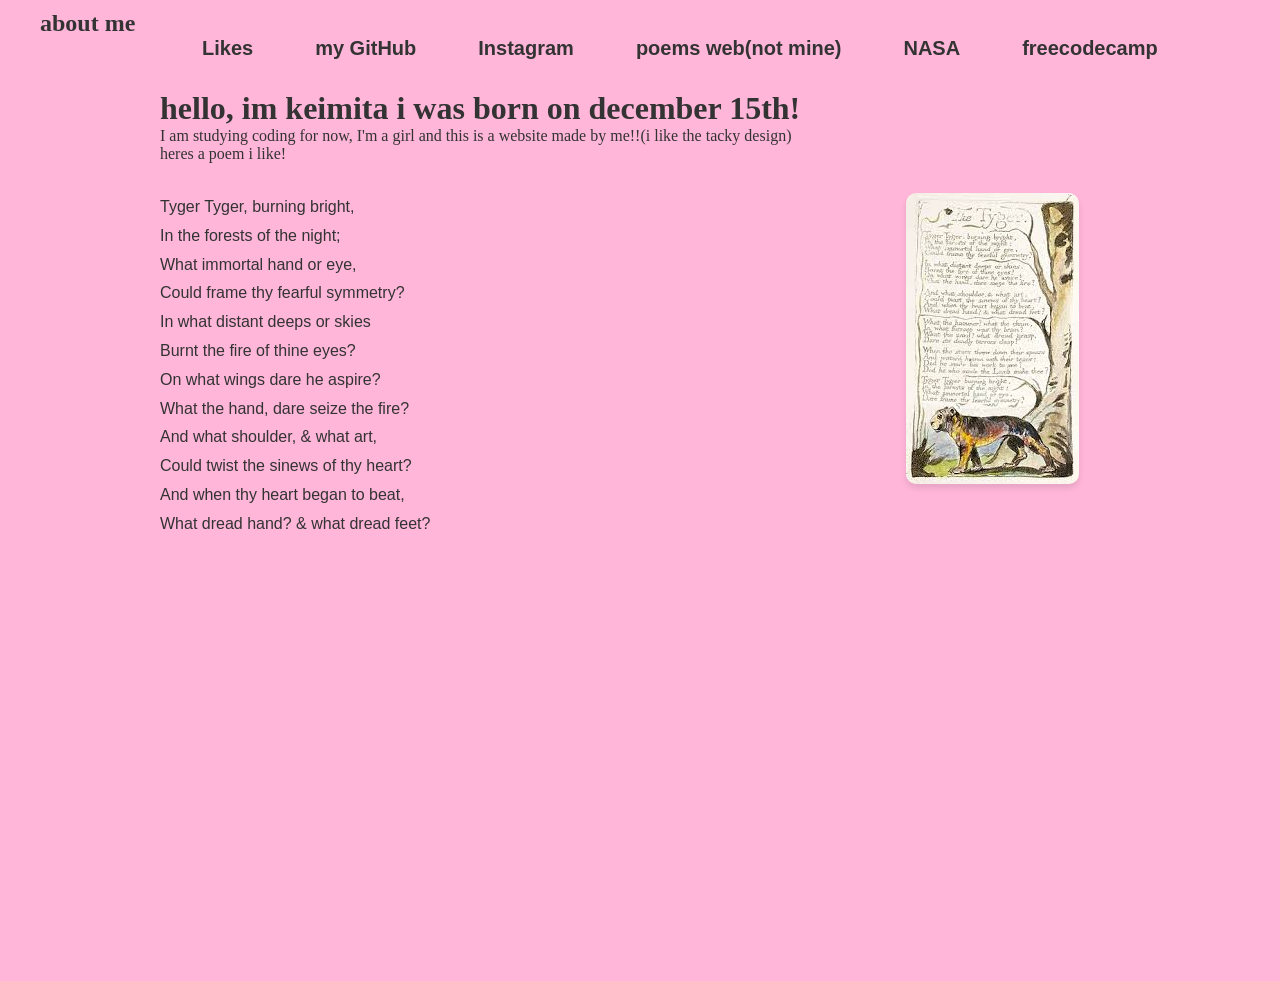
==== index.html @ 2678ea62 "Update index.html" ====
<!DOCTYPE html>
<html lang="en">
<head>
    <title>my web</title>
    <link rel="stylesheet" href="css.css">
    <meta name="viewport" content="width=device-width, initial-scale=1.0">
</head>
<body>
    <div class="main">
        <div class="navbar">
            <div class="icon">
                <h2 class="logo">about me</h2>
            </div>
            <div class="menu">
                <ul>
                  <ul>
                <li><a href="https://canva.link/hp7c3okau1qex1i">Likes</a></li>
                <li><a href="https://github.com/coding4ulater">my GitHub</a></li>
                <li><a href="https://www.instagram.com/keimi.ta?igsh=b2traXY0YWF1a3Bq">Instagram</a></li>
                <li><a href="https://www.poetryfoundation.org/">poems web(not mine)</a></li>
                <li><a href="https://www.nasa.gov/">NASA</a></li>
                <li><a href="https://www.freecodecamp.org/">freecodecamp</a></li>
                 </ul>
            </div>
        </div>

       <div class="content">
    <h1>hello, im keimita i was born on december 15th!</h1>
    <p>I am studying coding for now, I'm a girl and this is a website made by me!!(i like the tacky design)</p>
    

    <p>heres a poem i like!</p>

    <div class="poem-container">
        <div class="poem-text">
            <p>
                Tyger Tyger, burning bright,<br>
                In the forests of the night;<br>
                What immortal hand or eye,<br>
                Could frame thy fearful symmetry?
            </p>

            <p>
                In what distant deeps or skies<br>
                Burnt the fire of thine eyes?<br>
                On what wings dare he aspire?<br>
                What the hand, dare seize the fire?
            </p>

            <p>
                And what shoulder, &amp; what art,<br>
                Could twist the sinews of thy heart?<br>
                And when thy heart began to beat,<br>
                What dread hand? &amp; what dread feet?
            </p>
        </div>

        <div class="poem-image">
            <img src="tiger.jpg" alt="Tiger illustration from Blake's The Tyger">
        </div>
    </div>

</div>
          
        </div>
    </div>
</body>
</html>
---- css.css ----
*{
    margin: 0;
    padding: 0;


}

.main{
    width: 100%;
    background: #FFB6D9;
    height: 109vh;
}

.navbar{
    width: 1200px;
    height: 70px;
    margin: auto;
}

menu{
    width: 400px;
    float: left;
    height: 70px;
}

ul{
    float: left;
    display: flex;
    justify-content: center;
    align-items: center;
    height: 70px;
}

ul li{
    list-style: none;
    margin-left: 62px;
    margin-top: 27px;
    font-size: 20px;
    font-weight: bold;
}


ul li a{
    text-decoration: none;
    color: #333;
    font-family: sans-serif;
    font-weight: 20px;
    transition: 0.4s ease-in-out;
}

ul li a:hover{
    color: #C9176E;
}


.content{
    width: 1100px;
    height: auto;
    margin: 0 auto;
    color: #333;
    padding: 20px;
}

.content .paragraph{
    padding-left: 30px;
    padding-top: 160px; 
    font-family: sans-serif;
    letter-spacing: 1px;    
    line-height: 1.0;
}

content .h1{
    padding-left: 20px;
    font-family: sans-serif;
    font-size: 50px;
    padding-top: 20px;
    cursor: pointer;
    background: #FF69B4;
}

.content {
    overflow: auto;    
}

.logo{
    width: 100px;
    float: left;
    height: 70px;
    margin-top: 10px;
    color: #333;
}

/* Poem with image layout */
.poem-container {
    display: flex;
    gap: 30px;
    align-items: flex-start;
    margin-top: 30px;
    flex-wrap: wrap;
}

.poem-text {
    flex: 1;
    min-width: 250px;
    font-family: sans-serif;
    line-height: 1.8;
    font-size: 16px;
}

.poem-image {
    flex: 1;
    min-width: 250px;
    display: flex;
    justify-content: center;
    align-items: center;
}

.poem-image img {
    max-width: 100%;
    height: auto;
    border-radius: 10px;
    box-shadow: 0 4px 6px rgba(0, 0, 0, 0.1);
}

/* Mobile responsiveness */
@media (max-width: 768px) {
    .navbar {
        width: 100%;
        padding: 0 10px;
        box-sizing: border-box;
    }

    ul li {
        margin-left: 15px;
        font-size: 14px;
    }

    .content {
        width: 100%;
        padding: 15px;
    }

    .content h1 {
        font-size: 28px;
    }

    .poem-container {
        flex-direction: column;
        gap: 20px;
    }

    .poem-text {
        font-size: 14px;
    }

    .poem-image {
        width: 100%;
    }
}

@media (max-width: 480px) {
    ul li {
        margin-left: 8px;
        font-size: 12px;
        margin-top: 15px;
    }

    .content h1 {
        font-size: 20px;
    }

    .content p {
        font-size: 13px;
    }

    .poem-text {
        font-size: 13px;
        line-height: 1.6;
    }
}
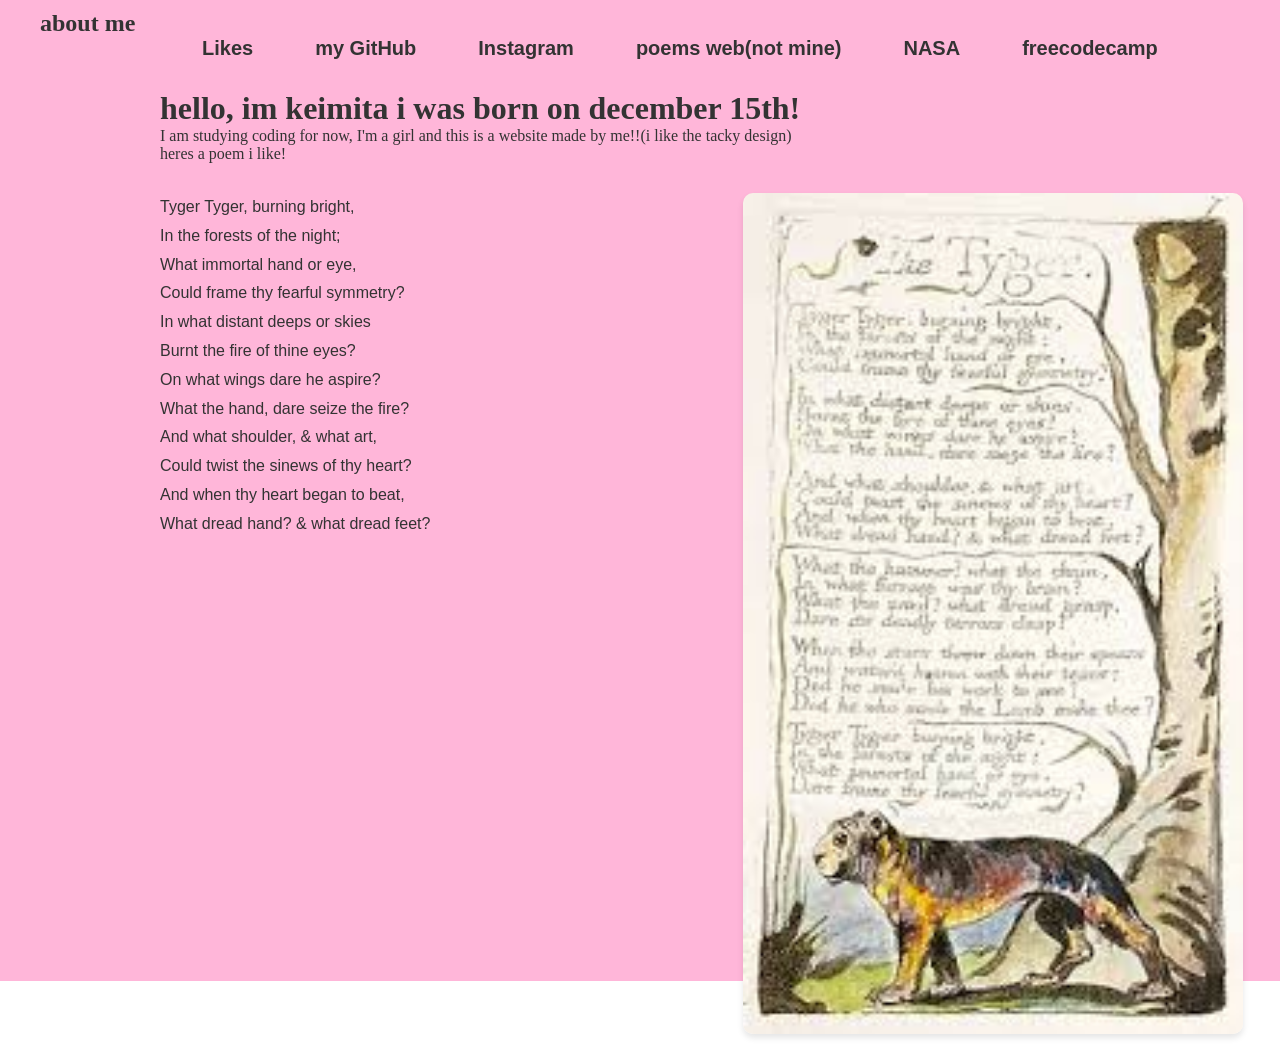
==== commit 1f0ae78b: "Set tiger image to 500px width" ====
--- a/index.html
+++ b/index.html
@@ -56,7 +56,7 @@
         </div>
 
         <div class="poem-image">
-            <img src="tiger.jpg" alt="Tiger illustration from Blake's The Tyger">
+            <img src="tiger.jpg" alt="Tiger illustration from Blake's The Tyger" width="500">
         </div>
     </div>
 
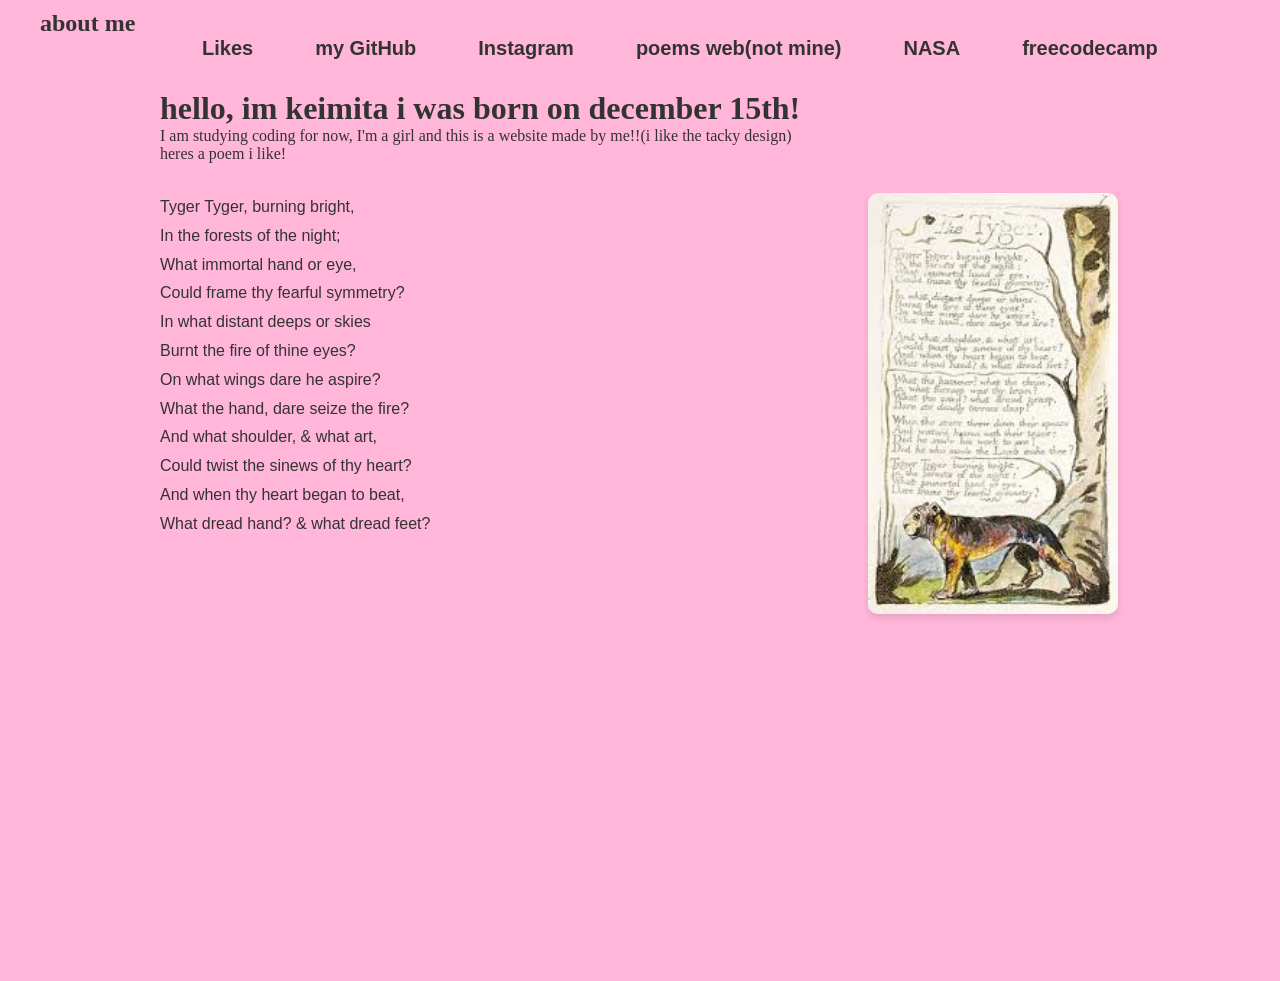
==== commit fcada158: "size" ====
--- a/index.html
+++ b/index.html
@@ -56,7 +56,7 @@
         </div>
 
         <div class="poem-image">
-            <img src="tiger.jpg" alt="Tiger illustration from Blake's The Tyger" width="500">
+            <img src="tiger.jpg" alt="the mentalist" width="250px">
         </div>
     </div>
 
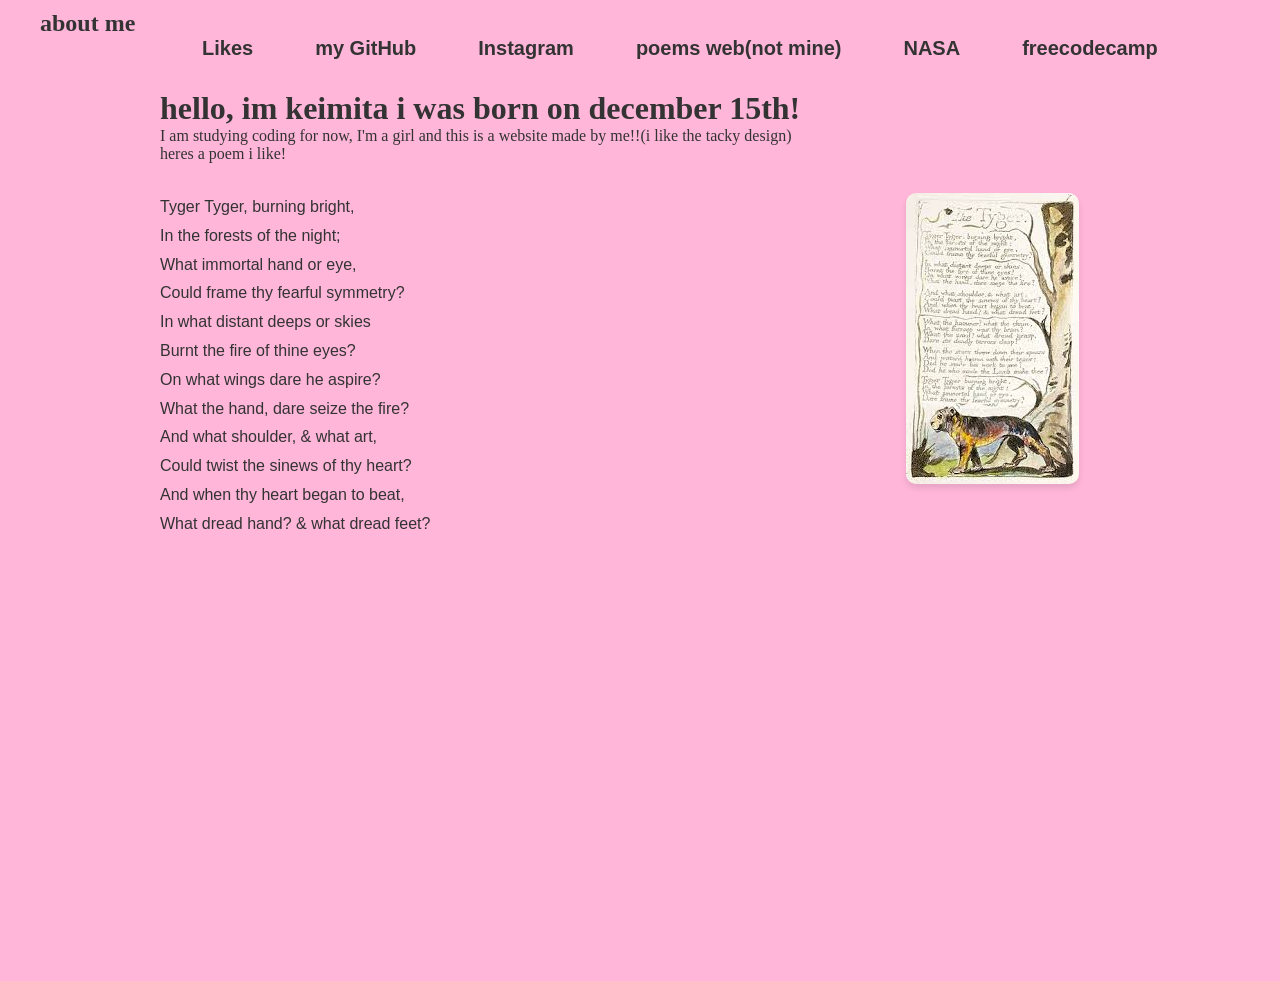
==== commit bcfee068: "Apply responsive improvements: fix HTML structure and enable vertical layout on phones" ====
--- a/index.html
+++ b/index.html
@@ -7,27 +7,25 @@
 </head>
 <body>
     <div class="main">
-        <div class="navbar">
+        <header class="navbar">
             <div class="icon">
                 <h2 class="logo">about me</h2>
             </div>
-            <div class="menu">
+            <nav class="menu">
                 <ul>
-                  <ul>
-                <li><a href="https://canva.link/hp7c3okau1qex1i">Likes</a></li>
-                <li><a href="https://github.com/coding4ulater">my GitHub</a></li>
-                <li><a href="https://www.instagram.com/keimi.ta?igsh=b2traXY0YWF1a3Bq">Instagram</a></li>
-                <li><a href="https://www.poetryfoundation.org/">poems web(not mine)</a></li>
-                <li><a href="https://www.nasa.gov/">NASA</a></li>
-                <li><a href="https://www.freecodecamp.org/">freecodecamp</a></li>
-                 </ul>
-            </div>
-        </div>
+                    <li><a href="https://canva.link/hp7c3okau1qex1i">Likes</a></li>
+                    <li><a href="https://github.com/coding4ulater">my GitHub</a></li>
+                    <li><a href="https://www.instagram.com/keimi.ta?igsh=b2traXY0YWF1a3Bq">Instagram</a></li>
+                    <li><a href="https://www.poetryfoundation.org/">poems web(not mine)</a></li>
+                    <li><a href="https://www.nasa.gov/">NASA</a></li>
+                    <li><a href="https://www.freecodecamp.org/">freecodecamp</a></li>
+                </ul>
+            </nav>
+        </header>
 
-       <div class="content">
+       <main class="content">
     <h1>hello, im keimita i was born on december 15th!</h1>
     <p>I am studying coding for now, I'm a girl and this is a website made by me!!(i like the tacky design)</p>
-    
 
     <p>heres a poem i like!</p>
 
@@ -56,11 +54,11 @@
         </div>
 
         <div class="poem-image">
-            <img src="tiger.jpg" alt="the mentalist" width="250px">
+            <img src="tiger.jpg" alt="the mentalist">
         </div>
     </div>
 
-</div>
+</main>
           
         </div>
     </div>
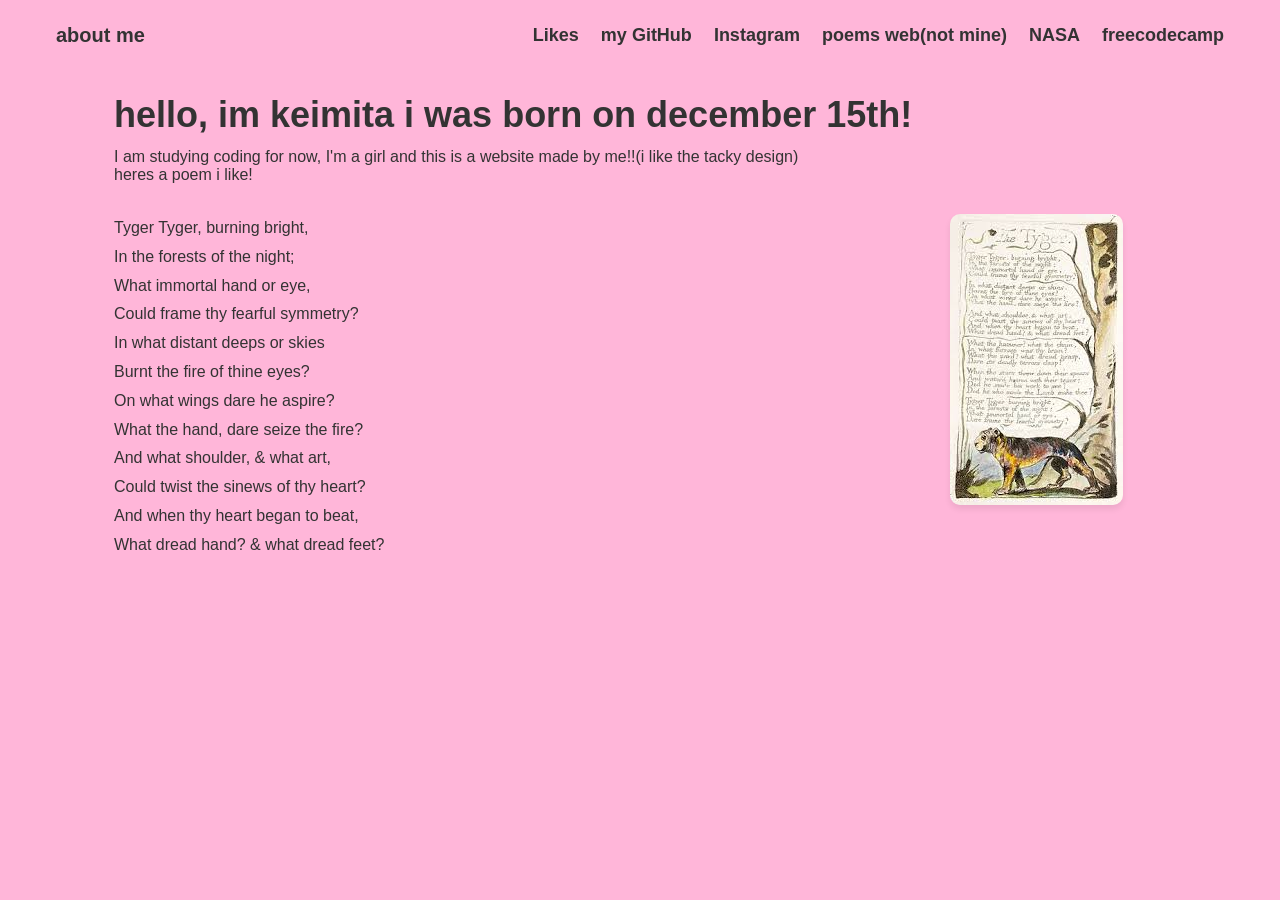
==== commit 3ce0b854: "Fix HTML structure: remove extra closing tags and add charset meta" ====
--- a/index.html
+++ b/index.html
@@ -1,66 +1,65 @@
 <!DOCTYPE html>
 <html lang="en">
 <head>
-    <title>my web</title>
-    <link rel="stylesheet" href="css.css">
-    <meta name="viewport" content="width=device-width, initial-scale=1.0">
+  <meta charset="utf-8">
+  <title>my web</title>
+  <meta name="viewport" content="width=device-width, initial-scale=1.0">
+  <link rel="stylesheet" href="css.css">
 </head>
 <body>
-    <div class="main">
-        <header class="navbar">
-            <div class="icon">
-                <h2 class="logo">about me</h2>
-            </div>
-            <nav class="menu">
-                <ul>
-                    <li><a href="https://canva.link/hp7c3okau1qex1i">Likes</a></li>
-                    <li><a href="https://github.com/coding4ulater">my GitHub</a></li>
-                    <li><a href="https://www.instagram.com/keimi.ta?igsh=b2traXY0YWF1a3Bq">Instagram</a></li>
-                    <li><a href="https://www.poetryfoundation.org/">poems web(not mine)</a></li>
-                    <li><a href="https://www.nasa.gov/">NASA</a></li>
-                    <li><a href="https://www.freecodecamp.org/">freecodecamp</a></li>
-                </ul>
-            </nav>
-        </header>
+  <div class="main">
+    <header class="navbar">
+      <div class="icon">
+        <h2 class="logo">about me</h2>
+      </div>
+      <nav class="menu">
+        <ul>
+          <li><a href="https://canva.link/hp7c3okau1qex1i">Likes</a></li>
+          <li><a href="https://github.com/coding4ulater">my GitHub</a></li>
+          <li><a href="https://www.instagram.com/keimi.ta?igsh=b2traXY0YWF1a3Bq">Instagram</a></li>
+          <li><a href="https://www.poetryfoundation.org/">poems web(not mine)</a></li>
+          <li><a href="https://www.nasa.gov/">NASA</a></li>
+          <li><a href="https://www.freecodecamp.org/">freecodecamp</a></li>
+        </ul>
+      </nav>
+    </header>
 
-       <main class="content">
-    <h1>hello, im keimita i was born on december 15th!</h1>
-    <p>I am studying coding for now, I'm a girl and this is a website made by me!!(i like the tacky design)</p>
+    <main class="content">
+      <h1>hello, im keimita i was born on december 15th!</h1>
+      <p>I am studying coding for now, I'm a girl and this is a website made by me!!(i like the tacky design)</p>
 
-    <p>heres a poem i like!</p>
+      <p>heres a poem i like!</p>
 
-    <div class="poem-container">
+      <div class="poem-container">
         <div class="poem-text">
-            <p>
-                Tyger Tyger, burning bright,<br>
-                In the forests of the night;<br>
-                What immortal hand or eye,<br>
-                Could frame thy fearful symmetry?
-            </p>
+          <p>
+            Tyger Tyger, burning bright,<br>
+            In the forests of the night;<br>
+            What immortal hand or eye,<br>
+            Could frame thy fearful symmetry?
+          </p>
 
-            <p>
-                In what distant deeps or skies<br>
-                Burnt the fire of thine eyes?<br>
-                On what wings dare he aspire?<br>
-                What the hand, dare seize the fire?
-            </p>
+          <p>
+            In what distant deeps or skies<br>
+            Burnt the fire of thine eyes?<br>
+            On what wings dare he aspire?<br>
+            What the hand, dare seize the fire?
+          </p>
 
-            <p>
-                And what shoulder, &amp; what art,<br>
-                Could twist the sinews of thy heart?<br>
-                And when thy heart began to beat,<br>
-                What dread hand? &amp; what dread feet?
-            </p>
+          <p>
+            And what shoulder, &amp; what art,<br>
+            Could twist the sinews of thy heart?<br>
+            And when thy heart began to beat,<br>
+            What dread hand? &amp; what dread feet?
+          </p>
         </div>
 
         <div class="poem-image">
-            <img src="tiger.jpg" alt="the mentalist">
+          <img src="tiger.jpg" alt="tiger">
         </div>
-    </div>
+      </div>
 
-</main>
-          
-        </div>
-    </div>
+    </main>
+  </div>
 </body>
 </html>
--- a/css.css
+++ b/css.css
@@ -1,180 +1,161 @@
 *{
-    margin: 0;
-    padding: 0;
+  margin: 0;
+  padding: 0;
+  box-sizing: border-box;
+}
 
-
+html,body{
+  height: 100%;
+  font-family: -apple-system, BlinkMacSystemFont, "Segoe UI", Roboto, "Helvetica Neue", Arial;
+  color: #333;
 }
 
 .main{
-    width: 100%;
-    background: #FFB6D9;
-    height: 109vh;
+  width: 100%;
+  background: #FFB6D9;
+  min-height: 100vh;
 }
 
 .navbar{
-    width: 1200px;
-    height: 70px;
-    margin: auto;
-}
-
-menu{
-    width: 400px;
-    float: left;
-    height: 70px;
-}
-
-ul{
-    float: left;
-    display: flex;
-    justify-content: center;
-    align-items: center;
-    height: 70px;
-}
-
-ul li{
-    list-style: none;
-    margin-left: 62px;
-    margin-top: 27px;
-    font-size: 20px;
-    font-weight: bold;
-}
-
-
-ul li a{
-    text-decoration: none;
-    color: #333;
-    font-family: sans-serif;
-    font-weight: 20px;
-    transition: 0.4s ease-in-out;
-}
-
-ul li a:hover{
-    color: #C9176E;
-}
-
-
-.content{
-    width: 1100px;
-    height: auto;
-    margin: 0 auto;
-    color: #333;
-    padding: 20px;
-}
-
-.content .paragraph{
-    padding-left: 30px;
-    padding-top: 160px; 
-    font-family: sans-serif;
-    letter-spacing: 1px;    
-    line-height: 1.0;
-}
-
-content .h1{
-    padding-left: 20px;
-    font-family: sans-serif;
-    font-size: 50px;
-    padding-top: 20px;
-    cursor: pointer;
-    background: #FF69B4;
-}
-
-.content {
-    overflow: auto;    
+  max-width: 1200px;
+  height: 70px;
+  margin: 0 auto;
+  display: flex;
+  align-items: center;
+  justify-content: space-between;
+  padding: 0 16px;
 }
 
 .logo{
-    width: 100px;
-    float: left;
-    height: 70px;
-    margin-top: 10px;
-    color: #333;
+  font-size: 20px;
+  line-height: 1;
+  color: #333;
 }
 
-/* Poem with image layout */
-.poem-container {
-    display: flex;
-    gap: 30px;
-    align-items: flex-start;
-    margin-top: 30px;
-    flex-wrap: wrap;
+.menu ul{
+  list-style: none;
+  display: flex;
+  gap: 22px;
+  align-items: center;
+  margin: 0;
+  padding: 0;
 }
 
-.poem-text {
-    flex: 1;
-    min-width: 250px;
-    font-family: sans-serif;
-    line-height: 1.8;
-    font-size: 16px;
+.menu a{
+  text-decoration: none;
+  color: #333;
+  font-weight: 700;
+  font-size: 18px;
+  transition: color 0.25s ease-in-out;
 }
 
-.poem-image {
-    flex: 1;
-    min-width: 250px;
-    display: flex;
-    justify-content: center;
-    align-items: center;
+.menu a:hover{
+  color: #C9176E;
 }
 
-.poem-image img {
-    max-width: 100%;
-    height: auto;
-    border-radius: 10px;
-    box-shadow: 0 4px 6px rgba(0, 0, 0, 0.1);
+.content{
+  max-width: 1100px;
+  margin: 0 auto;
+  padding: 24px;
+  overflow: auto;
 }
 
-/* Mobile responsiveness */
-@media (max-width: 768px) {
-    .navbar {
-        width: 100%;
-        padding: 0 10px;
-        box-sizing: border-box;
-    }
+.content h1{
+  font-size: 36px;
+  margin-bottom: 12px;
+}
 
-    ul li {
-        margin-left: 15px;
-        font-size: 14px;
-    }
+.poem-container{
+  display: flex;
+  gap: 30px;
+  align-items: flex-start;
+  margin-top: 30px;
+  flex-wrap: wrap;
+}
 
-    .content {
-        width: 100%;
-        padding: 15px;
-    }
+.poem-text{
+  flex: 1 1 300px;
+  min-width: 250px;
+  line-height: 1.8;
+  font-size: 16px;
+}
 
-    .content h1 {
-        font-size: 28px;
-    }
+.poem-image{
+  flex: 0 0 260px;
+  min-width: 200px;
+  display: flex;
+  justify-content: center;
+  align-items: center;
+}
 
-    .poem-container {
-        flex-direction: column;
-        gap: 20px;
-    }
+.poem-image img{
+  max-width: 100%;
+  height: auto;
+  border-radius: 10px;
+  box-shadow: 0 4px 6px rgba(0,0,0,0.08);
+}
 
-    .poem-text {
-        font-size: 14px;
-    }
+a, button, input, select, textarea{
+  -webkit-tap-highlight-color: rgba(0,0,0,0);
+  touch-action: manipulation;
+}
 
-    .poem-image {
-        width: 100%;
-    }
+@media (max-width: 768px), (orientation: portrait) {
+  .navbar{
+    flex-direction: column;
+    align-items: flex-start;
+    gap: 8px;
+    height: auto;
+    padding: 12px;
+  }
+
+  .menu ul{
+    flex-direction: column;
+    gap: 10px;
+    width: 100%;
+  }
+
+  .menu a{
+    font-size: 16px;
+    display: block;
+    padding: 8px 0;
+  }
+
+  .content{
+    padding: 16px;
+  }
+
+  .content h1{
+    font-size: 28px;
+  }
+
+  .poem-container{
+    flex-direction: column;
+    gap: 18px;
+  }
+
+  .poem-image{
+    width: 100%;
+    flex: 0 0 auto;
+  }
+
+  .poem-image img{
+    width: 80%;
+    max-width: 320px;
+  }
 }
 
 @media (max-width: 480px) {
-    ul li {
-        margin-left: 8px;
-        font-size: 12px;
-        margin-top: 15px;
-    }
+  .menu a{
+    font-size: 14px;
+  }
 
-    .content h1 {
-        font-size: 20px;
-    }
+  .content h1{
+    font-size: 22px;
+  }
 
-    .content p {
-        font-size: 13px;
-    }
-
-    .poem-text {
-        font-size: 13px;
-        line-height: 1.6;
-    }
+  .poem-text{
+    font-size: 14px;
+    line-height: 1.6;
+  }
 }
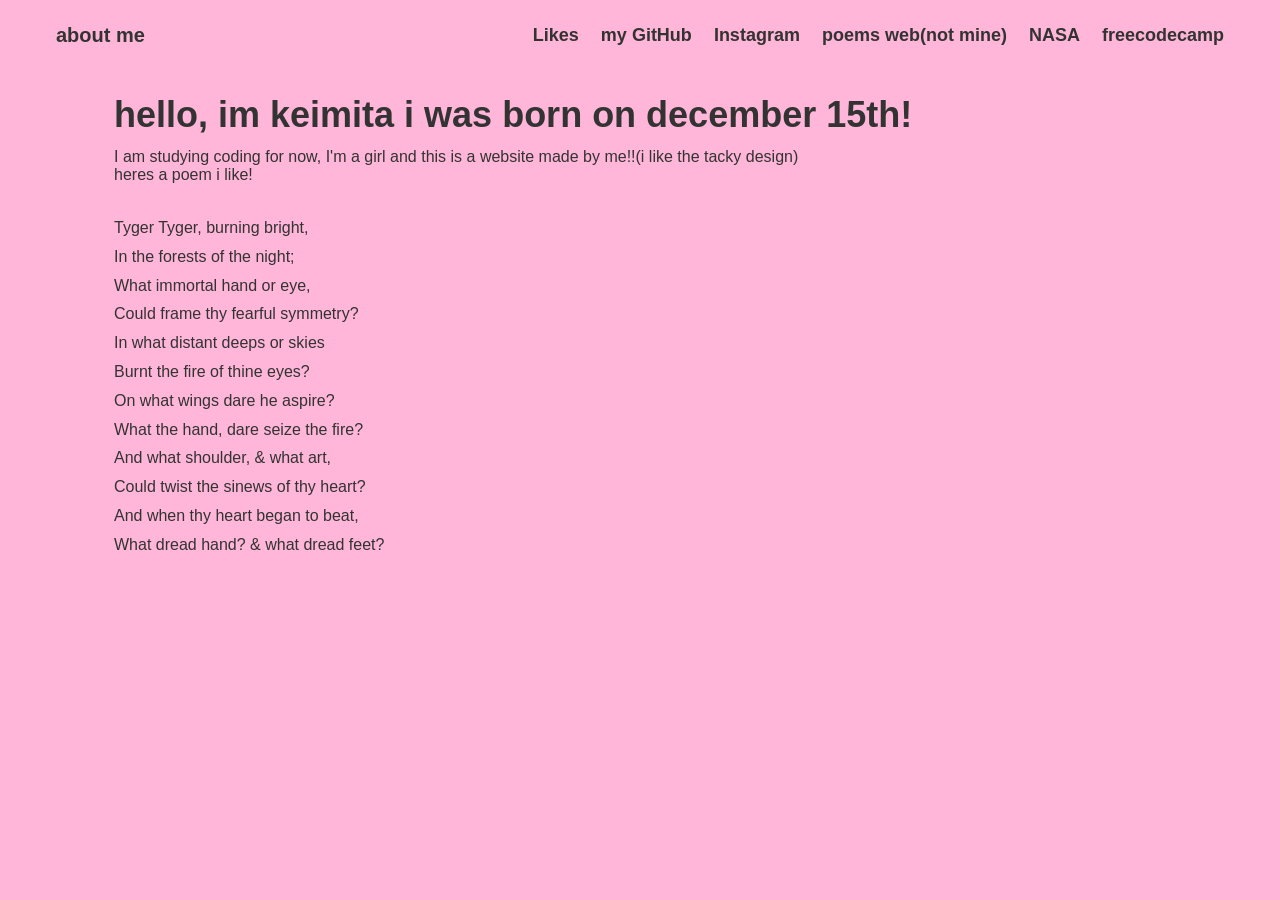
==== commit f438d46f: "Update index.html" ====
--- a/index.html
+++ b/index.html
@@ -55,7 +55,6 @@
         </div>
 
         <div class="poem-image">
-          <img src="tiger.jpg" alt="tiger">
         </div>
       </div>
 
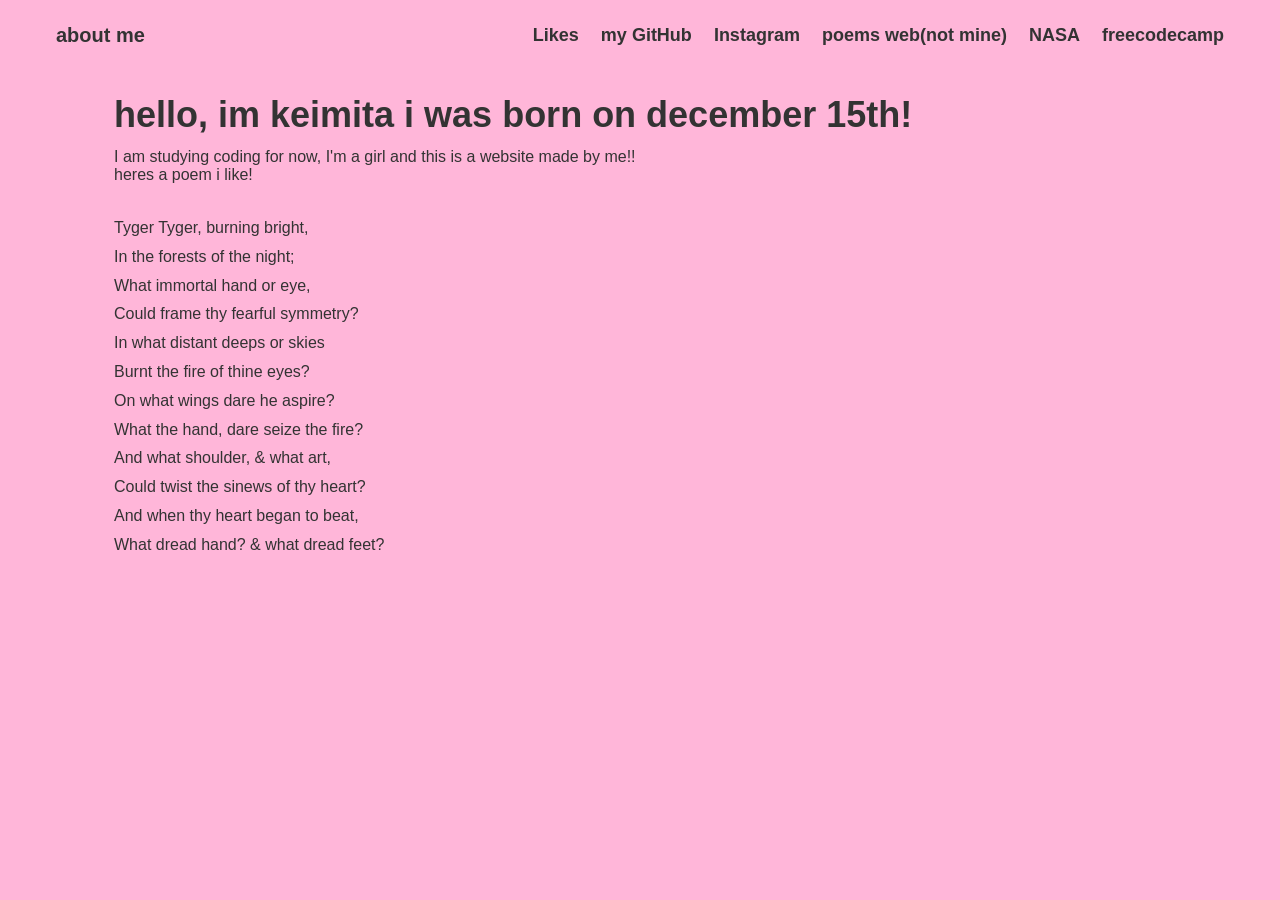
==== commit b25236eb: "Update index.html" ====
--- a/index.html
+++ b/index.html
@@ -26,7 +26,7 @@
 
     <main class="content">
       <h1>hello, im keimita i was born on december 15th!</h1>
-      <p>I am studying coding for now, I'm a girl and this is a website made by me!!(i like the tacky design)</p>
+      <p>I am studying coding for now, I'm a girl and this is a website made by me!!</p>
 
       <p>heres a poem i like!</p>
 
